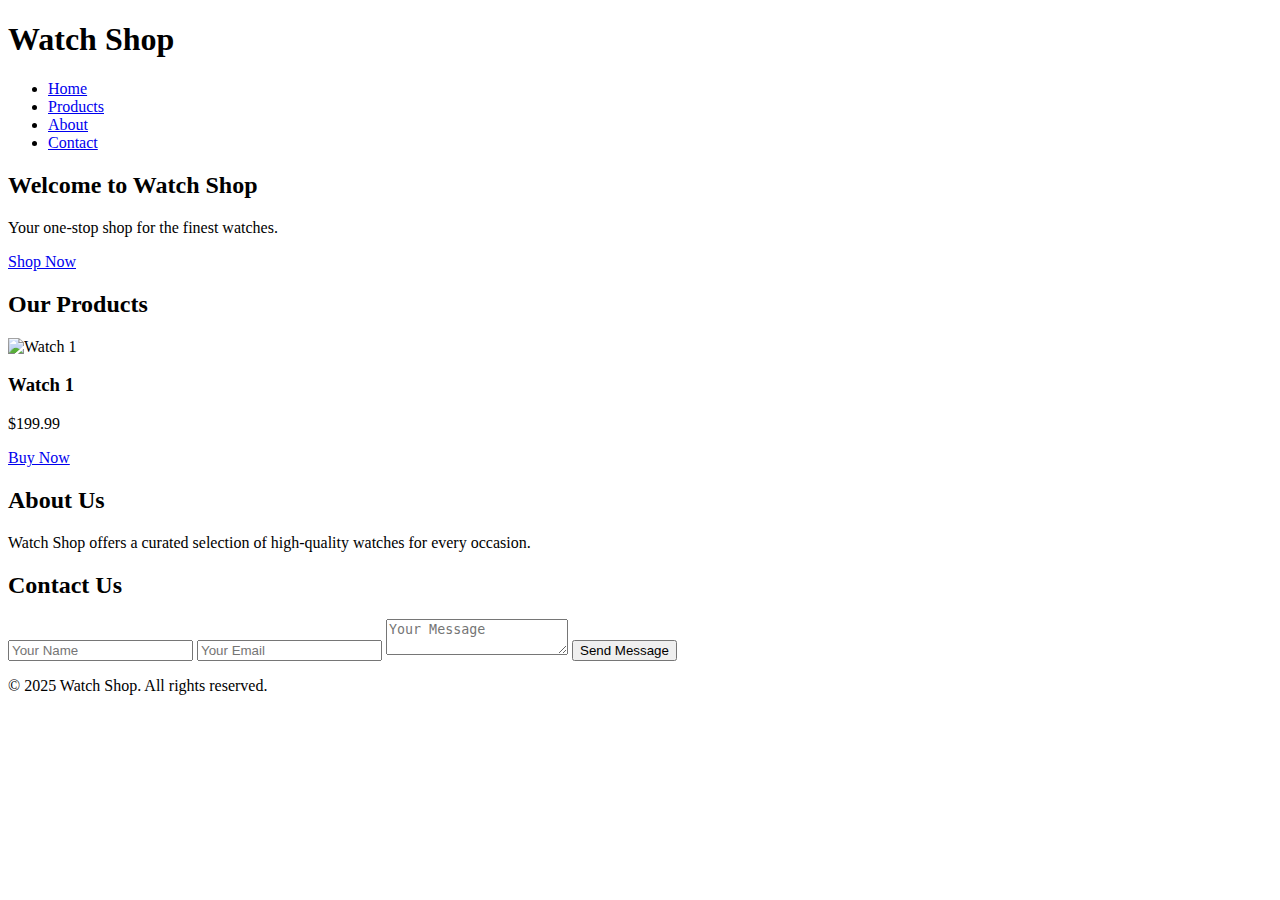
==== index.html @ 71e03fb1 "Create index.html" ====
<!DOCTYPE html>
<html lang="en">
<head>
    <meta charset="UTF-8">
    <meta name="viewport" content="width=device-width, initial-scale=1.0">
    <title>Watch Shop</title>
    <link rel="stylesheet" href="styles.css"> <!-- Link to your CSS file -->
</head>
<body>
    <!-- Header -->
    <header>
        <div class="container">
            <h1>Watch Shop</h1>
            <nav>
                <ul>
                    <li><a href="#home">Home</a></li>
                    <li><a href="#products">Products</a></li>
                    <li><a href="#about">About</a></li>
                    <li><a href="#contact">Contact</a></li>
                </ul>
            </nav>
        </div>
    </header>

    <!-- Main Content -->
    <main>
        <!-- Banner Section -->
        <section id="home" class="banner">
            <div class="container">
                <h2>Welcome to Watch Shop</h2>
                <p>Your one-stop shop for the finest watches.</p>
                <a href="#products" class="btn">Shop Now</a>
            </div>
        </section>

        <!-- Products Section -->
        <section id="products" class="products">
            <div class="container">
                <h2>Our Products</h2>
                <div class="product-list">
                    <!-- Product Item -->
                    <div class="product-item">
                        <img src="watch1.jpg" alt="Watch 1">
                        <h3>Watch 1</h3>
                        <p>$199.99</p>
                        <a href="#" class="btn">Buy Now</a>
                    </div>
                    <!-- Repeat Product Items as needed -->
                </div>
            </div>
        </section>

        <!-- About Section -->
        <section id="about" class="about">
            <div class="container">
                <h2>About Us</h2>
                <p>Watch Shop offers a curated selection of high-quality watches for every occasion.</p>
            </div>
        </section>

        <!-- Contact Section -->
        <section id="contact" class="contact">
            <div class="container">
                <h2>Contact Us</h2>
                <form>
                    <input type="text" placeholder="Your Name" required>
                    <input type="email" placeholder="Your Email" required>
                    <textarea placeholder="Your Message" required></textarea>
                    <button type="submit" class="btn">Send Message</button>
                </form>
            </div>
        </section>
    </main>

    <!-- Footer -->
    <footer>
        <div class="container">
            <p>&copy; 2025 Watch Shop. All rights reserved.</p>
        </div>
    </footer>

    <script src="scripts.js"></script> <!-- Link to your JavaScript file -->
</body>
</html>
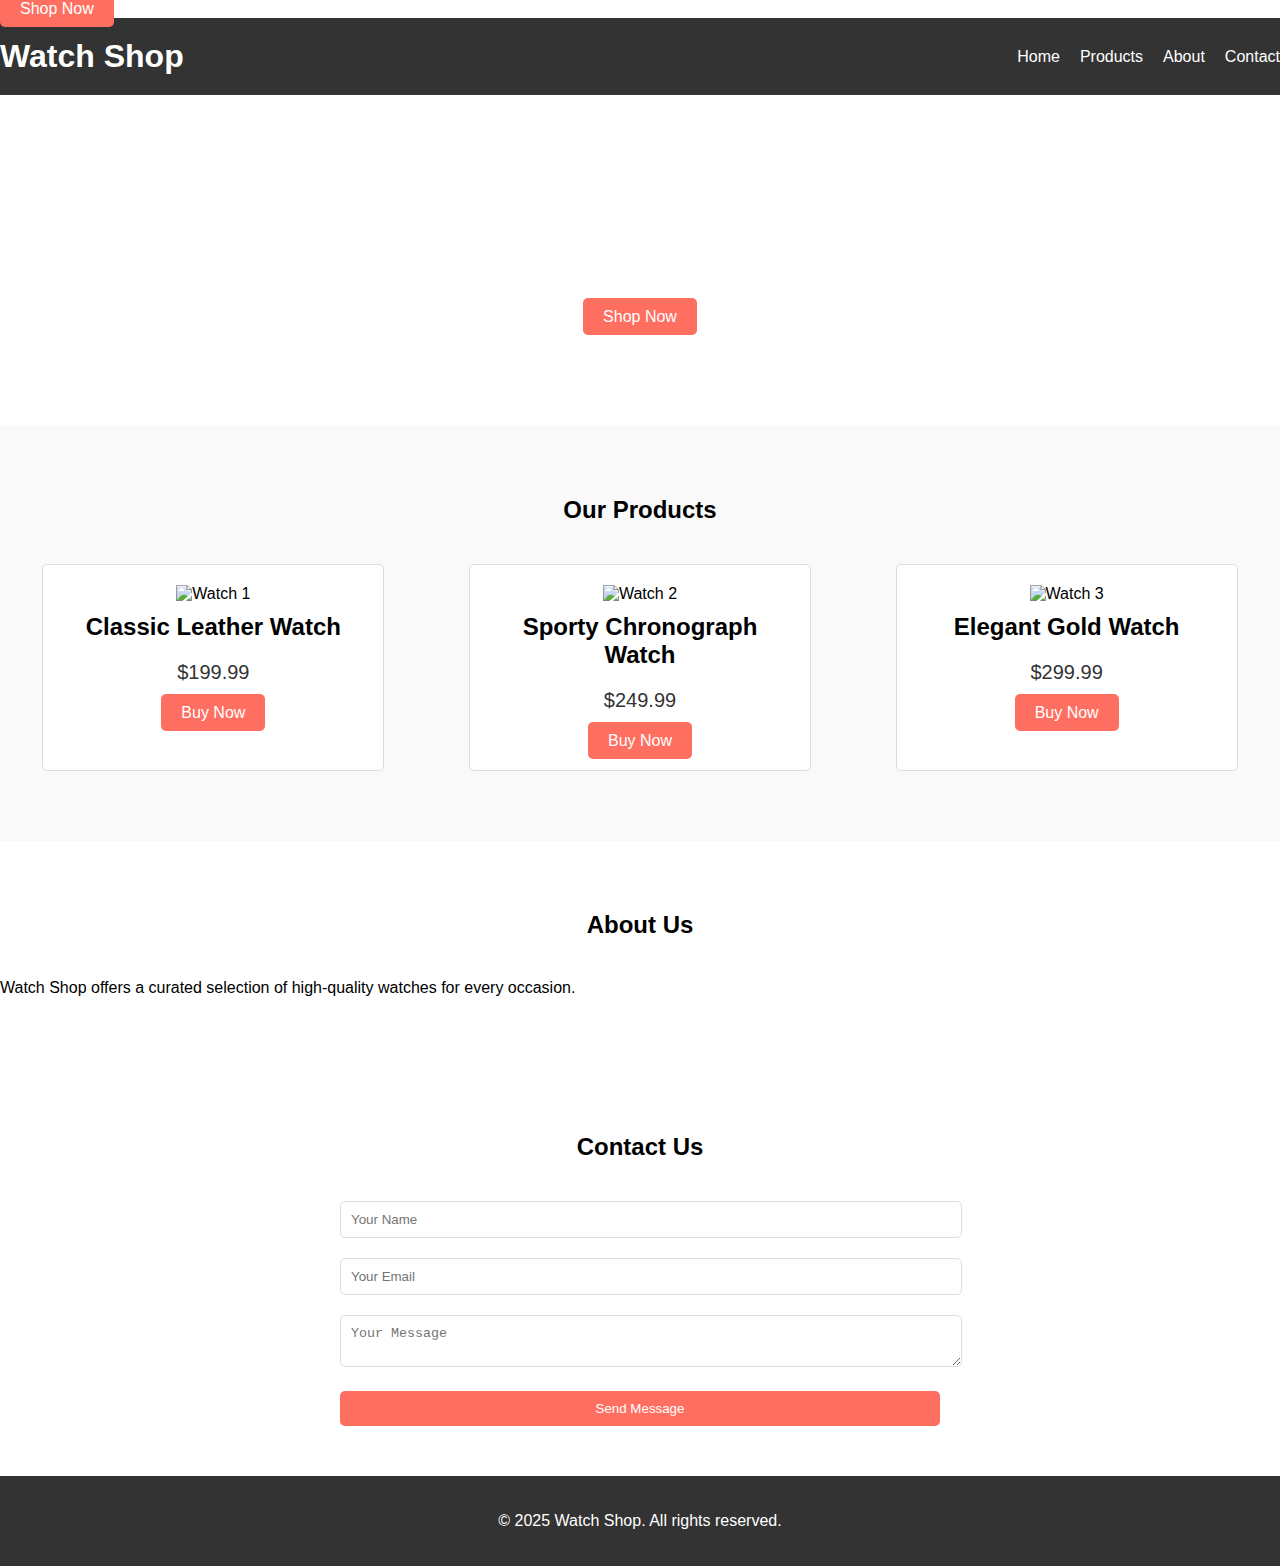
==== commit d1a4f27d: "Update index.html" ====
--- a/index.html
+++ b/index.html
@@ -4,7 +4,8 @@
     <meta charset="UTF-8">
     <meta name="viewport" content="width=device-width, initial-scale=1.0">
     <title>Watch Shop</title>
-    <link rel="stylesheet" href="styles.css"> <!-- Link to your CSS file -->
+    <link rel="stylesheet" href="styles.css">
+    <a href="shop.html" class="btn">Shop Now</a>
 </head>
 <body>
     <!-- Header -->
@@ -40,11 +41,23 @@
                 <div class="product-list">
                     <!-- Product Item -->
                     <div class="product-item">
-                        <img src="watch1.jpg" alt="Watch 1">
-                        <h3>Watch 1</h3>
-                        <p>$199.99</p>
-                        <a href="#" class="btn">Buy Now</a>
-                    </div>
+    <img src="watch1.jpg" alt="Watch 1">
+    <h3>Classic Leather Watch</h3>
+    <p>$199.99</p>
+    <a href="shop.html" class="btn">Buy Now</a>
+</div>
+<div class="product-item">
+    <img src="watch2.jpg" alt="Watch 2">
+    <h3>Sporty Chronograph Watch</h3>
+    <p>$249.99</p>
+    <a href="shop.html" class="btn">Buy Now</a>
+</div>
+<div class="product-item">
+    <img src="watch3.jpg" alt="Watch 3">
+    <h3>Elegant Gold Watch</h3>
+    <p>$299.99</p>
+    <a href="shop.html" class="btn">Buy Now</a>
+</div>
                     <!-- Repeat Product Items as needed -->
                 </div>
             </div>
--- a/styles.css
+++ b/styles.css
@@ -0,0 +1,143 @@
+body {
+    font-family: Arial, sans-serif;
+    margin: 0;
+    padding: 0;
+    box-sizing: border-box;
+}
+
+header {
+    background-color: #333;
+    color: #fff;
+    padding: 20px 0;
+}
+
+header .container {
+    display: flex;
+    justify-content: space-between;
+    align-items: center;
+}
+
+header h1 {
+    margin: 0;
+}
+
+nav ul {
+    list-style: none;
+    margin: 0;
+    padding: 0;
+    display: flex;
+}
+
+nav ul li {
+    margin-left: 20px;
+}
+
+nav ul li a {
+    color: #fff;
+    text-decoration: none;
+}
+
+.banner {
+    background: url('banner.jpg') no-repeat center center/cover;
+    color: #fff;
+    text-align: center;
+    padding: 100px 0;
+}
+
+.banner h2 {
+    font-size: 48px;
+    margin: 0;
+}
+
+.banner p {
+    font-size: 24px;
+    margin: 10px 0 20px;
+}
+
+.btn {
+    background-color: #ff6f61;
+    color: #fff;
+    padding: 10px 20px;
+    text-decoration: none;
+    border-radius: 5px;
+}
+
+.products {
+    padding: 50px 0;
+    background-color: #f9f9f9;
+}
+
+.products h2 {
+    text-align: center;
+    margin-bottom: 40px;
+}
+
+.product-list {
+    display: flex;
+    justify-content: space-around;
+    flex-wrap: wrap;
+}
+
+.product-item {
+    background-color: #fff;
+    border: 1px solid #ddd;
+    border-radius: 5px;
+    padding: 20px;
+    text-align: center;
+    width: 300px;
+    margin-bottom: 20px;
+}
+
+.product-item img {
+    max-width: 100%;
+    height: auto;
+}
+
+.product-item h3 {
+    font-size: 24px;
+    margin: 10px 0;
+}
+
+.product-item p {
+    font-size: 20px;
+    color: #333;
+}
+
+.about, .contact {
+    padding: 50px 0;
+}
+
+.about h2, .contact h2 {
+    text-align: center;
+    margin-bottom: 40px;
+}
+
+.contact form {
+    max-width: 600px;
+    margin: 0 auto;
+}
+
+.contact input, .contact textarea {
+    width: 100%;
+    padding: 10px;
+    margin-bottom: 20px;
+    border: 1px solid #ddd;
+    border-radius: 5px;
+}
+
+.contact button {
+    width: 100%;
+    padding: 10px;
+    background-color: #ff6f61;
+    color: #fff;
+    border: none;
+    border-radius: 5px;
+    cursor: pointer;
+}
+
+footer {
+    background-color: #333;
+    color: #fff;
+    text-align: center;
+    padding: 20px 0;
+}
